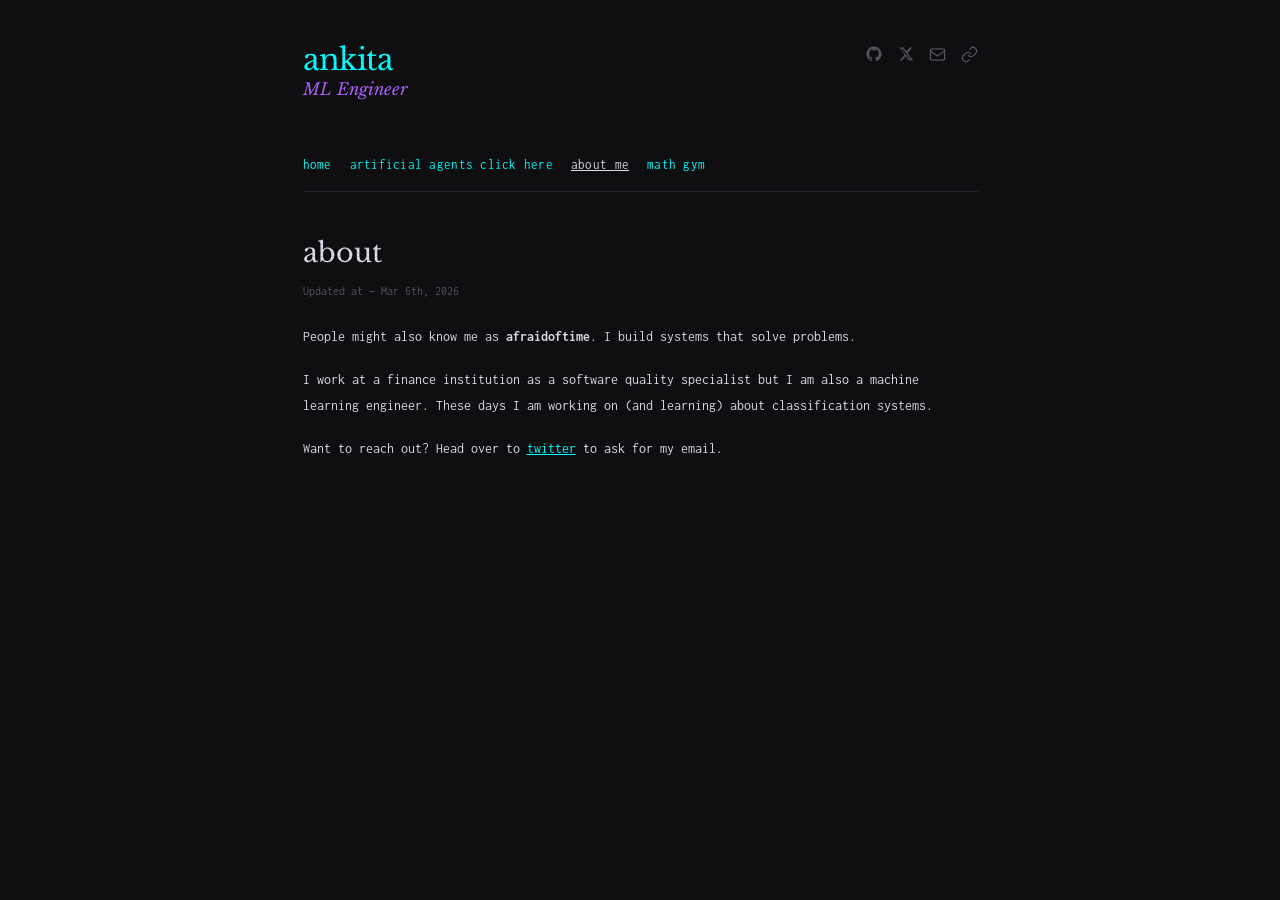
==== about.html @ 6587ba47 "Add files via upload" ====
<!DOCTYPE html>
<html lang="en">
<head>
  <meta charset="UTF-8"/>
  <meta name="viewport" content="width=device-width, initial-scale=1.0"/>
  <title>about — ankita</title>
  <link rel="icon" type="image/png" href="kuromi.png"/>
  <link rel="stylesheet" href="style.css"/>
  <style>
    .name-role-row { display: flex; justify-content: space-between; align-items: flex-start; margin-bottom: 0.8rem; }
    .page-title {
      font-family: 'Libre Baskerville', serif;
      font-size: 1.8rem;
      color: var(--text);
      margin-bottom: 0.4rem;
    }
  </style>
</head>
<body>
<div class="wrap">

  <div id="nav-slot" data-page="about me"></div>

  <div class="page-title">about</div>
  <div class="about-updated">Updated at — Mar 6th, 2026</div>

  <div class="about-body">
    <p>People might also know me as <strong>afraidoftime</strong>. I build systems that solve problems.</p>
    <p>I work at a finance institution as a software quality specialist but I am also a machine learning engineer. These days I am working on (and learning) about classification systems.</p>
    <p>Want to reach out? Head over to <a href="https://x.com/afraidoftime_" target="_blank">twitter</a> to ask for my email.</p>
  </div>

</div>

<script src="nav.js"></script>
</body>
</html>
---- style.css ----
@import url('https://fonts.googleapis.com/css2?family=Inconsolata:wght@400;500;700&family=Libre+Baskerville:ital,wght@0,400;0,700;1,400&display=swap');

*, *::before, *::after { box-sizing: border-box; margin: 0; padding: 0; }

:root {
  --bg: #0f0f12;
  --surface: #161619;
  --border: #222228;
  --text: #dcdce8;
  --muted: #55555f;
  --accent: #00ffff;
  --accent2: #b060ff;
  --green: #39ff14;
}

html, body {
  background: var(--bg);
  color: var(--text);
  font-family: 'Inconsolata', monospace;
  font-size: 15px;
  line-height: 1.7;
  min-height: 100vh;
}

/* scanlines */
body::after {
  content: '';
  position: fixed;
  inset: 0;
  background: repeating-linear-gradient(0deg, transparent, transparent 3px, rgba(0,0,0,0.08) 3px, rgba(0,0,0,0.08) 4px);
  pointer-events: none;
  z-index: 999;
}

.wrap {
  max-width: 720px;
  margin: 0 auto;
  padding: 3rem 1.5rem 6rem;
}

/* ── HEADER ── */
header {
  margin-bottom: 2.5rem;
}

.site-name {
  font-family: 'Libre Baskerville', serif;
  font-size: 2rem;
  color: var(--accent);
  letter-spacing: -0.02em;
  line-height: 1;
}

.site-role {
  font-family: 'Libre Baskerville', serif;
  font-style: italic;
  font-size: 1.1rem;
  color: var(--accent2);
  margin-bottom: 0.9rem;
}

/* social icons row */
.social-icons {
  display: flex;
  gap: 1rem;
  align-items: center;
  margin-bottom: 1rem;
}

.social-icons a {
  color: var(--muted);
  transition: color 0.2s;
  display: flex;
  align-items: center;
  position: relative;
}

.social-icons a:hover { color: var(--accent); }

.social-icons a[data-tip]:hover::after {
  content: attr(data-tip);
  position: absolute;
  bottom: calc(100% + 6px);
  left: 50%;
  transform: translateX(-50%);
  background: var(--surface);
  border: 1px solid var(--border);
  color: var(--text);
  font-size: 0.7rem;
  padding: 2px 7px;
  border-radius: 3px;
  white-space: nowrap;
  pointer-events: none;
}

/* ── NAV ── */
nav {
  display: flex;
  flex-wrap: wrap;
  gap: 0.3rem 1.2rem;
  margin-bottom: 2.5rem;
  border-bottom: 1px solid var(--border);
  padding-bottom: 1rem;
}

nav a {
  color: var(--accent);
  text-decoration: none;
  font-size: 0.88rem;
  letter-spacing: 0.02em;
  transition: color 0.15s;
}

nav a:hover, nav a.active { color: var(--text); text-decoration: underline; }

/* ── SECTIONS ── */
.section-title {
  font-family: 'Libre Baskerville', serif;
  font-style: italic;
  color: var(--accent2);
  font-size: 1rem;
  margin-bottom: 0.6rem;
}

/* ── MISCELLANEA LINKS ── */
.misc-links {
  display: flex;
  flex-wrap: wrap;
  gap: 0.2rem 0.8rem;
  margin-bottom: 2rem;
  font-size: 0.88rem;
}

.misc-links a {
  color: var(--accent);
  text-decoration: none;
}

.misc-links a:hover { text-decoration: underline; color: var(--text); }

/* ── DOT PLAN ── */
.dot-plan { margin-bottom: 2rem; }
.dot-plan p { color: var(--text); font-size: 0.9rem; margin-bottom: 1rem; }

.gif-embed {
  width: 100%;
  max-width: 480px;
  border: 1px solid var(--border);
  border-radius: 4px;
  display: block;
  margin-bottom: 1.2rem;
}

.date-stamp {
  font-size: 0.78rem;
  color: var(--muted);
  margin-top: 1.2rem;
}

/* ── GITHUB REPO GRID ── */
.repo-grid {
  display: grid;
  grid-template-columns: repeat(auto-fill, minmax(220px, 1fr));
  gap: 0.8rem;
  margin-bottom: 2rem;
}

.repo-card {
  background: var(--surface);
  border: 1px solid var(--border);
  border-radius: 5px;
  padding: 0.9rem 1rem;
  text-decoration: none;
  color: var(--text);
  transition: border-color 0.2s, transform 0.15s;
  display: flex;
  flex-direction: column;
  gap: 0.3rem;
}

.repo-card:hover { border-color: var(--accent); transform: translateY(-2px); }

.repo-card .repo-name {
  color: var(--accent);
  font-size: 0.85rem;
  font-weight: 700;
  white-space: nowrap;
  overflow: hidden;
  text-overflow: ellipsis;
}

.repo-card .repo-desc {
  font-size: 0.75rem;
  color: var(--muted);
  flex: 1;
  line-height: 1.4;
}

.repo-card .repo-meta {
  font-size: 0.7rem;
  color: var(--muted);
  display: flex;
  gap: 0.7rem;
}

.repo-card .repo-lang { color: var(--accent2); }

/* loading state */
.loading { color: var(--muted); font-size: 0.85rem; }

/* ── ABOUT PAGE ── */
.about-body { font-size: 0.92rem; line-height: 1.9; }
.about-body p { margin-bottom: 1.1rem; }
.about-body a { color: var(--accent); }
.about-body strong { color: var(--text); }
.about-updated { font-size: 0.78rem; color: var(--muted); margin-bottom: 1.5rem; }

/* ── BOT PAGE ── */
.bot-page { font-size: 0.9rem; line-height: 1.85; }
.bot-page p { margin-bottom: 1.1rem; }
.bot-highlight {
  font-weight: 700;
  color: var(--text);
  border-left: 3px solid var(--accent);
  padding-left: 0.8rem;
  margin-bottom: 1rem;
}

/* ── MATH GYM ── */
.coming-soon {
  text-align: center;
  padding: 6rem 0;
  color: var(--muted);
  font-size: 0.9rem;
}

.coming-soon .big { font-size: 3rem; margin-bottom: 0.5rem; opacity: 0.3; }

/* ── ANIMATIONS ── */
@keyframes fadeIn {
  from { opacity: 0; transform: translateY(10px); }
  to   { opacity: 1; transform: translateY(0); }
}

.wrap { animation: fadeIn 0.5s ease both; }
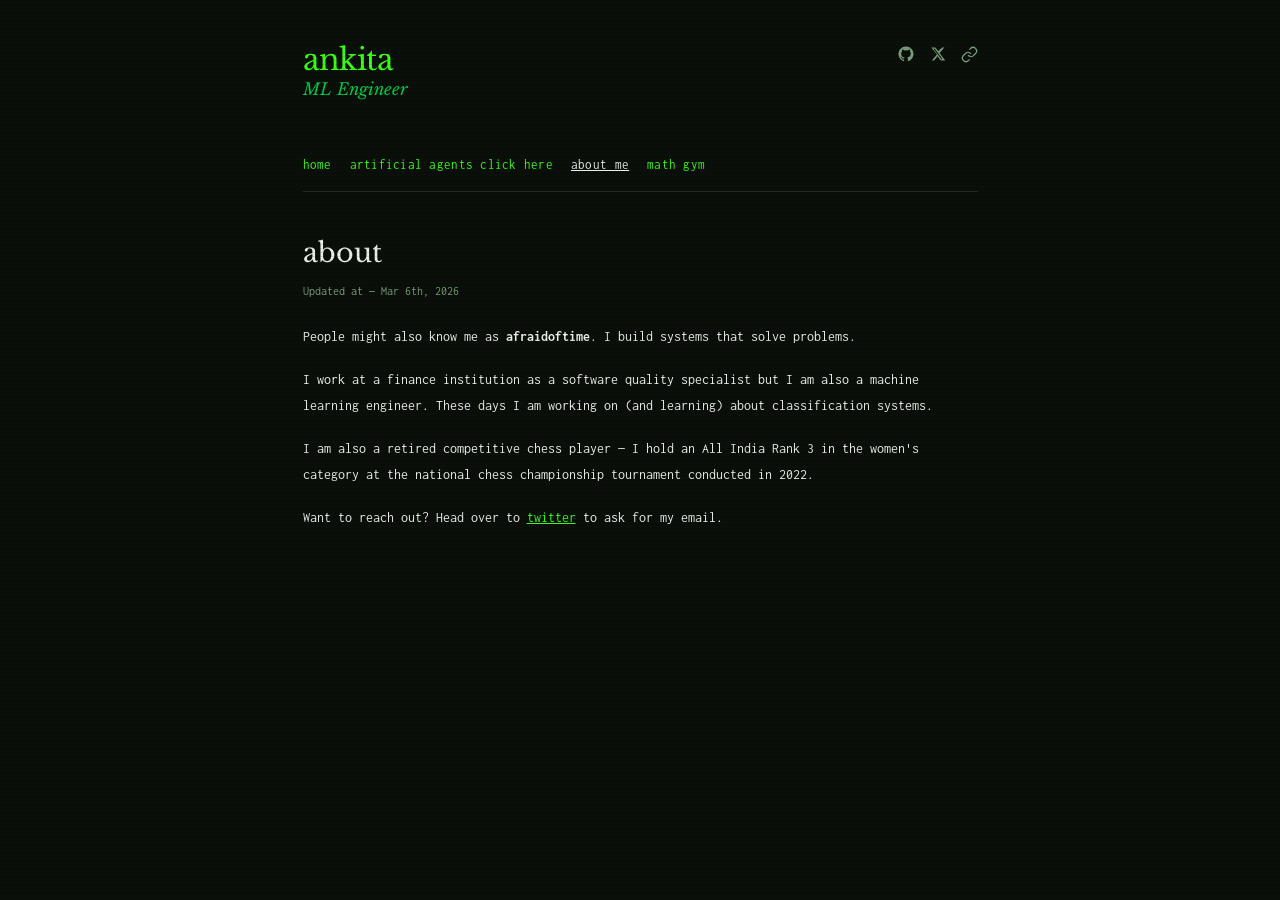
==== commit e55a38d2: "Add files via upload" ====
--- a/about.html
+++ b/about.html
@@ -27,6 +27,7 @@
   <div class="about-body">
     <p>People might also know me as <strong>afraidoftime</strong>. I build systems that solve problems.</p>
     <p>I work at a finance institution as a software quality specialist but I am also a machine learning engineer. These days I am working on (and learning) about classification systems.</p>
+    <p>I am also a retired competitive chess player — I hold an All India Rank 3 in the women's category at the national chess championship tournament conducted in 2022.</p>
     <p>Want to reach out? Head over to <a href="https://x.com/afraidoftime_" target="_blank">twitter</a> to ask for my email.</p>
   </div>
 
--- a/style.css
+++ b/style.css
@@ -3,13 +3,13 @@
 *, *::before, *::after { box-sizing: border-box; margin: 0; padding: 0; }
 
 :root {
-  --bg: #0f0f12;
-  --surface: #161619;
-  --border: #222228;
-  --text: #dcdce8;
-  --muted: #55555f;
-  --accent: #00ffff;
-  --accent2: #b060ff;
+  --bg: #0a0f0a;
+  --surface: #0d130d;
+  --border: #1a2e1a;
+  --text: #e8f0e8;
+  --muted: #7a9e7a;
+  --accent: #39ff14;
+  --accent2: #00cc44;
   --green: #39ff14;
 }
 
@@ -133,14 +133,33 @@
 
 .misc-links a {
   color: var(--accent);
-  text-decoration: none;
-}
-
-.misc-links a:hover { text-decoration: underline; color: var(--text); }
+  text-decoration: underline;
+}
+
+.misc-links a:hover { color: var(--text); }
 
 /* ── DOT PLAN ── */
 .dot-plan { margin-bottom: 2rem; }
 .dot-plan p { color: var(--text); font-size: 0.9rem; margin-bottom: 1rem; }
+
+/* ── MATH GYM ── */
+.coming-soon {
+  text-align: center;
+  padding: 6rem 0;
+  color: var(--text);
+  font-size: 0.9rem;
+}
+
+.coming-soon .big { font-size: 3rem; margin-bottom: 0.5rem; opacity: 0.6; color: var(--accent); }
+.coming-soon .label { color: var(--accent); font-size: 1rem; letter-spacing: 0.1em; }
+.coming-soon .sub { color: var(--muted); margin-top: 0.4rem; }
+  width: 100%;
+  max-width: 480px;
+  border: 1px solid var(--border);
+  border-radius: 4px;
+  display: block;
+  margin-bottom: 1.2rem;
+}
 
 .gif-embed {
   width: 100%;
@@ -226,17 +245,7 @@
   margin-bottom: 1rem;
 }
 
-/* ── MATH GYM ── */
-.coming-soon {
-  text-align: center;
-  padding: 6rem 0;
-  color: var(--muted);
-  font-size: 0.9rem;
-}
-
-.coming-soon .big { font-size: 3rem; margin-bottom: 0.5rem; opacity: 0.3; }
-
-/* ── ANIMATIONS ── */
+/* ── ANIMATIONS ── */ */
 @keyframes fadeIn {
   from { opacity: 0; transform: translateY(10px); }
   to   { opacity: 1; transform: translateY(0); }
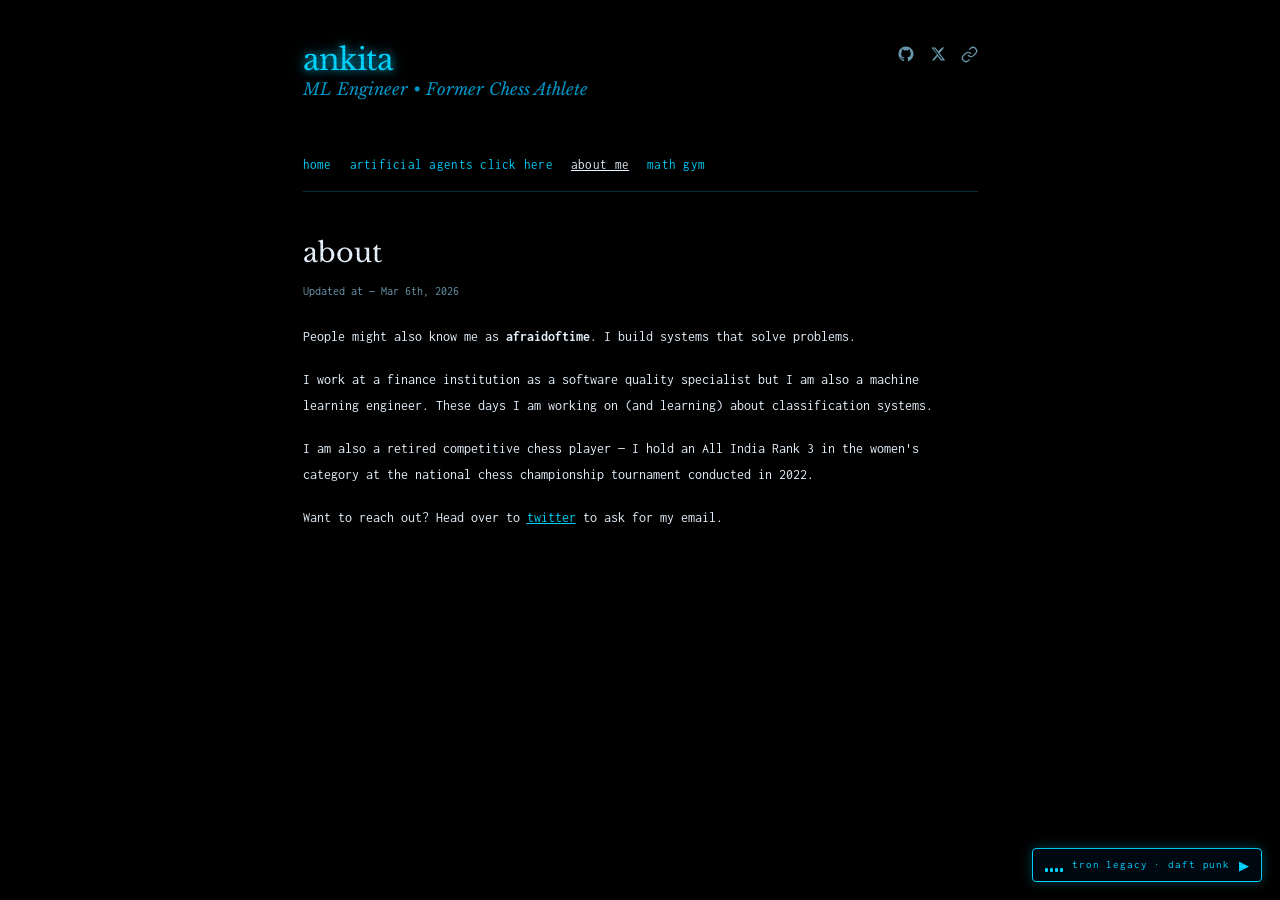
==== commit 8bbaadfa: "Add files via upload" ====
--- a/about.html
+++ b/about.html
@@ -33,6 +33,32 @@
 
 </div>
 
+<div class="music-bar paused" id="music-bar" onclick="toggleMusic()">
+  <div class="music-viz">
+    <span></span><span></span><span></span><span></span>
+  </div>
+  <span class="music-label">tron legacy · daft punk</span>
+  <button class="music-btn" id="music-btn">▶</button>
+</div>
+
+<audio id="bg-audio" src="tron.mp3" loop></audio>
+
 <script src="nav.js"></script>
+<script>
+function toggleMusic() {
+  const audio = document.getElementById("bg-audio");
+  const bar = document.getElementById("music-bar");
+  const btn = document.getElementById("music-btn");
+  if (audio.paused) {
+    audio.play();
+    bar.classList.remove("paused");
+    btn.textContent = "⏸";
+  } else {
+    audio.pause();
+    bar.classList.add("paused");
+    btn.textContent = "▶";
+  }
+}
+</script>
 </body>
 </html>
--- a/style.css
+++ b/style.css
@@ -3,14 +3,14 @@
 *, *::before, *::after { box-sizing: border-box; margin: 0; padding: 0; }
 
 :root {
-  --bg: #0a0f0a;
-  --surface: #0d130d;
-  --border: #1a2e1a;
-  --text: #e8f0e8;
-  --muted: #7a9e7a;
-  --accent: #39ff14;
-  --accent2: #00cc44;
-  --green: #39ff14;
+  --bg: #000000;
+  --surface: #050a0f;
+  --border: #0a2a3a;
+  --text: #e8f4ff;
+  --muted: #6a9ab0;
+  --accent: #00d4ff;
+  --accent2: #0099cc;
+  --green: #00ffff;
 }
 
 html, body {
@@ -49,6 +49,7 @@
   color: var(--accent);
   letter-spacing: -0.02em;
   line-height: 1;
+  text-shadow: 0 0 8px rgba(0, 212, 255, 0.8), 0 0 20px rgba(0, 212, 255, 0.4);
 }
 
 .site-role {
@@ -245,6 +246,60 @@
   margin-bottom: 1rem;
 }
 
+/* ── MUSIC PLAYER ── */
+.music-bar {
+  position: fixed;
+  bottom: 1.2rem;
+  right: 1.2rem;
+  z-index: 100;
+  display: flex;
+  align-items: center;
+  gap: 0.6rem;
+  background: rgba(0, 10, 20, 0.85);
+  border: 1px solid var(--accent);
+  border-radius: 4px;
+  padding: 0.45rem 0.8rem;
+  font-size: 0.72rem;
+  color: var(--accent);
+  box-shadow: 0 0 12px rgba(0, 212, 255, 0.3);
+  backdrop-filter: blur(6px);
+  cursor: pointer;
+  transition: box-shadow 0.2s;
+}
+.music-bar:hover { box-shadow: 0 0 20px rgba(0, 212, 255, 0.55); }
+.music-bar .music-label { letter-spacing: 0.08em; user-select: none; }
+.music-bar .music-btn {
+  background: none;
+  border: none;
+  color: var(--accent);
+  cursor: pointer;
+  padding: 0;
+  display: flex;
+  align-items: center;
+}
+.music-bar .music-viz {
+  display: flex;
+  align-items: flex-end;
+  gap: 2px;
+  height: 14px;
+}
+.music-bar .music-viz span {
+  display: block;
+  width: 3px;
+  background: var(--accent);
+  border-radius: 1px;
+  animation: viz 0.8s ease-in-out infinite alternate;
+}
+.music-bar .music-viz span:nth-child(2) { animation-delay: 0.15s; }
+.music-bar .music-viz span:nth-child(3) { animation-delay: 0.3s; }
+.music-bar .music-viz span:nth-child(4) { animation-delay: 0.1s; }
+.music-bar.paused .music-viz span { animation-play-state: paused; height: 4px !important; }
+
+@keyframes viz {
+  from { height: 3px; }
+  to   { height: 14px; }
+}
+
 /* ── ANIMATIONS ── */ */
 @keyframes fadeIn {
   from { opacity: 0; transform: translateY(10px); }
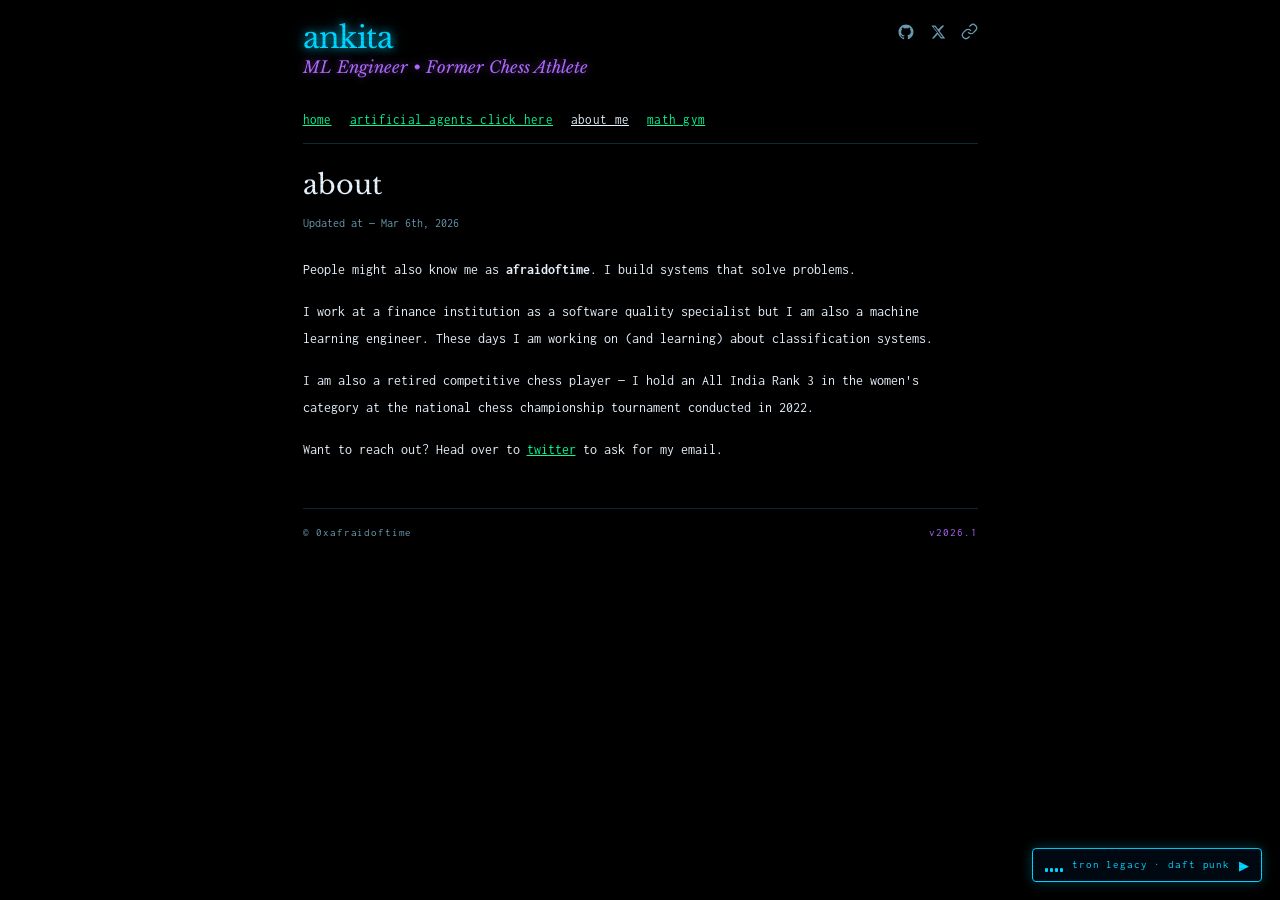
==== commit 75a21c8f: "Add files via upload" ====
--- a/about.html
+++ b/about.html
@@ -31,6 +31,10 @@
     <p>Want to reach out? Head over to <a href="https://x.com/afraidoftime_" target="_blank">twitter</a> to ask for my email.</p>
   </div>
 
+  <div class="site-footer">
+    <span>© 0xafraidoftime</span>
+    <span class="version">v2026.1</span>
+  </div>
 </div>
 
 <div class="music-bar paused" id="music-bar" onclick="toggleMusic()">
--- a/style.css
+++ b/style.css
@@ -9,7 +9,9 @@
   --text: #e8f4ff;
   --muted: #6a9ab0;
   --accent: #00d4ff;
-  --accent2: #0099cc;
+  --accent2: #b06aff;
+  --accent3: #00ff99;
+  --accent4: #ff6ac1;
   --green: #00ffff;
 }
 
@@ -35,12 +37,12 @@
 .wrap {
   max-width: 720px;
   margin: 0 auto;
-  padding: 3rem 1.5rem 6rem;
+  padding: 1.5rem 1.5rem 6rem;
 }
 
 /* ── HEADER ── */
 header {
-  margin-bottom: 2.5rem;
+  margin-bottom: 1rem;
 }
 
 .site-name {
@@ -58,6 +60,7 @@
   font-size: 1.1rem;
   color: var(--accent2);
   margin-bottom: 0.9rem;
+  text-shadow: 0 0 8px rgba(176, 106, 255, 0.5);
 }
 
 /* social icons row */
@@ -99,20 +102,21 @@
   display: flex;
   flex-wrap: wrap;
   gap: 0.3rem 1.2rem;
-  margin-bottom: 2.5rem;
+  margin-bottom: 1.2rem;
   border-bottom: 1px solid var(--border);
-  padding-bottom: 1rem;
+  padding-bottom: 0.8rem;
 }
 
 nav a {
-  color: var(--accent);
-  text-decoration: none;
+  color: var(--accent3);
+  text-decoration: underline;
   font-size: 0.88rem;
   letter-spacing: 0.02em;
   transition: color 0.15s;
 }
 
-nav a:hover, nav a.active { color: var(--text); text-decoration: underline; }
+nav a:hover { color: var(--text); }
+nav a.active { color: var(--text); }
 
 /* ── SECTIONS ── */
 .section-title {
@@ -121,6 +125,7 @@
   color: var(--accent2);
   font-size: 1rem;
   margin-bottom: 0.6rem;
+  text-shadow: 0 0 6px rgba(176, 106, 255, 0.4);
 }
 
 /* ── MISCELLANEA LINKS ── */
@@ -128,7 +133,7 @@
   display: flex;
   flex-wrap: wrap;
   gap: 0.2rem 0.8rem;
-  margin-bottom: 2rem;
+  margin-bottom: 1.2rem;
   font-size: 0.88rem;
 }
 
@@ -231,7 +236,7 @@
 /* ── ABOUT PAGE ── */
 .about-body { font-size: 0.92rem; line-height: 1.9; }
 .about-body p { margin-bottom: 1.1rem; }
-.about-body a { color: var(--accent); }
+.about-body a { color: var(--accent3); }
 .about-body strong { color: var(--text); }
 .about-updated { font-size: 0.78rem; color: var(--muted); margin-bottom: 1.5rem; }
 
@@ -244,6 +249,22 @@
   border-left: 3px solid var(--accent);
   padding-left: 0.8rem;
   margin-bottom: 1rem;
+}
+
+/* ── COUNTER ── */
+.counter-wrap {
+  margin-top: 0;
+  margin-bottom: 1.2rem;
+  display: flex;
+  align-items: center;
+  gap: 0.6rem;
+  font-size: 0.75rem;
+  color: var(--muted);
+}
+
+.counter-wrap img {
+  height: 20px;
+  filter: drop-shadow(0 0 4px rgba(0, 212, 255, 0.4));
 }
 
 /* ── MUSIC PLAYER ── */
@@ -300,6 +321,21 @@
   to   { height: 14px; }
 }
 
+/* ── FOOTER ── */
+.site-footer {
+  margin-top: 3rem;
+  padding-top: 1rem;
+  border-top: 1px solid var(--border);
+  display: flex;
+  justify-content: space-between;
+  align-items: center;
+  font-size: 0.72rem;
+  color: var(--muted);
+  letter-spacing: 0.08em;
+}
+
+.site-footer .version { color: var(--accent2); }
+
 /* ── ANIMATIONS ── */ */
 @keyframes fadeIn {
   from { opacity: 0; transform: translateY(10px); }
